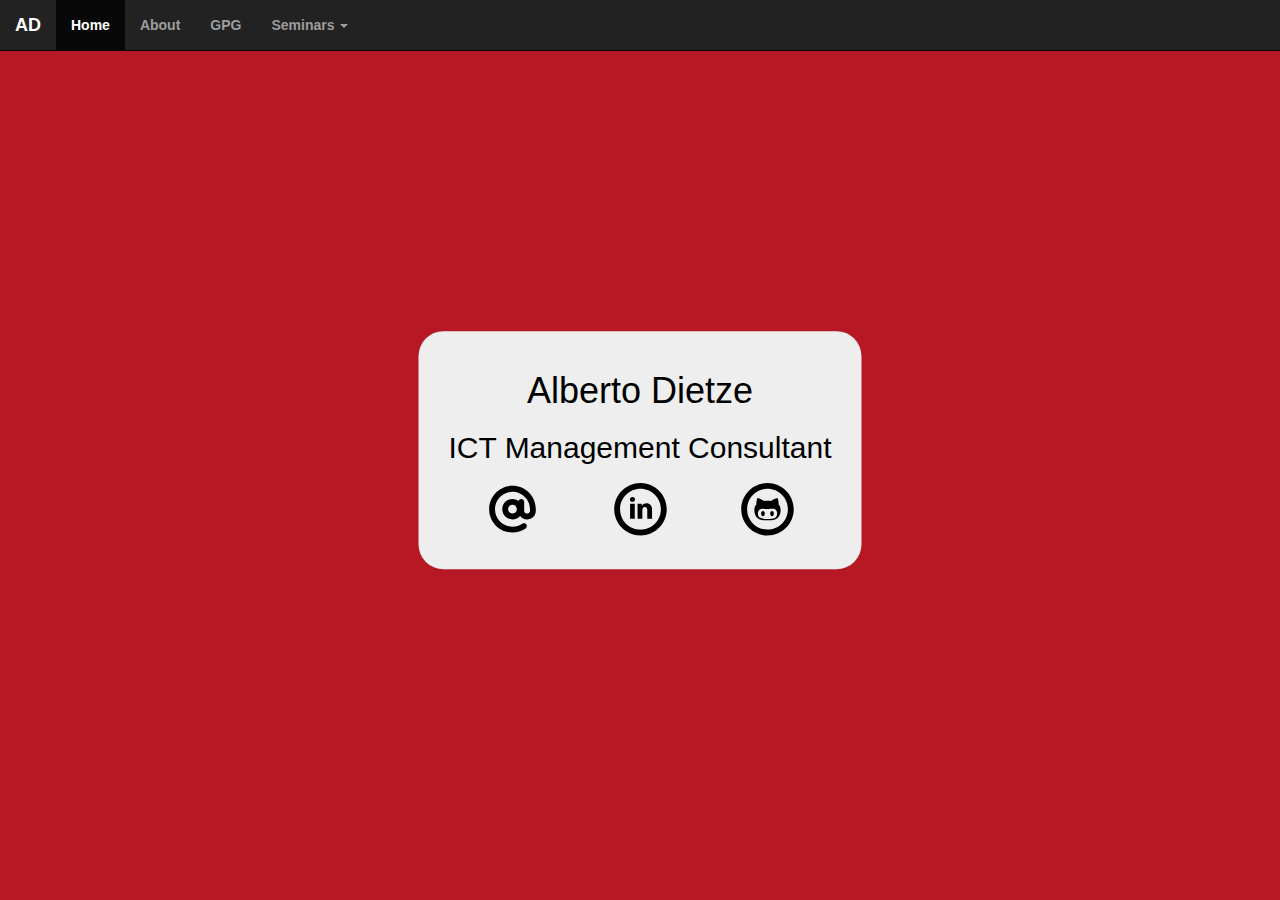
==== DEPLOY/index.html @ f14fee0b "a" ====
<!DOCTYPE html>
<html lang="en">
<head>
	<!-- Global site tag (gtag.js) - Google Analytics -->
	<script async src="https://www.googletagmanager.com/gtag/js?id=UA-146448450-1"></script>
	<script>
		window.dataLayer = window.dataLayer || [];
		function gtag(){dataLayer.push(arguments);}
		gtag('js', new Date());
		gtag('config', 'UA-146448450-1');
	</script>
	<meta charset="utf-8">
	<meta name="viewport" content="width=device-width, initial-scale=1.0, minimum-scale=1.0, maximum-scale=1.0, user-scalable=no">
	<title>Alberto Dietze</title>
	<meta name="description" content="Alberto Dietze">
	<meta name="author" content="Alberto Dietze" />
	<!-- css -->
	<link rel="stylesheet" media="screen" href="css/main.css">
	<link rel="stylesheet" media="screen" href="css/index.css">
	<link rel="stylesheet" href="https://maxcdn.bootstrapcdn.com/bootstrap/3.4.1/css/bootstrap.min.css">
	<!-- <link rel="stylesheet" href="css/wget/bootstrap.min.css"> -->
	<!-- scripts -->
	<!-- <script src="js/mypem.js"></script> -->
	<script src="js/particles.js"></script>
	<script src="js/app.js"></script>
	<script src="https://ajax.googleapis.com/ajax/libs/jquery/3.4.1/jquery.min.js"></script>
	<!-- <script src="js/wget/jquery.min.js"></script> -->
	<script src="https://maxcdn.bootstrapcdn.com/bootstrap/3.4.1/js/bootstrap.min.js"></script>
	<!-- <script src="js/wget/bootstrap.min.js"></script> -->
</head>
<body id="particles-js">

	<nav class="navbar navbar-inverse navbar-fixed-top">
		<div class="container-fluid">
			<div class="navbar-header">
				<button type="button" class="navbar-toggle" data-toggle="collapse" data-target="#myNavbar">
					<span class="icon-bar"></span>
					<span class="icon-bar"></span>
					<span class="icon-bar"></span>                      
				</button>
				<a class="navbar-brand">AD</a>
			</div>
			<div class="collapse navbar-collapse" id="myNavbar">
				<ul class="nav navbar-nav">
					<li class="active"><a href="#">Home</a></li>
					<li><a href="about.html">About</a></li>
					<li><a href="gpg.html">GPG</a></li>
					<li class="dropdown">
						<a class="dropdown-toggle" data-toggle="dropdown" href="">Seminars <span class="caret"></span></a>
						<ul class="dropdown-menu">
							<li><a href="https://www.dropbox.com/sh/ahdogs1xyk8h1z9/AABxIbP4xgRSTnd3l9vVhO7da?dl=0" target="_blank" rel="noopener noreferrer">Shared Material</a></li>
							<li><a href="https://prezi.com/rm7rwroxln48/?token=f9cd50e2b729b06f08e9dcff2940600a6d347d37c67580319c6e32f19b0987ff" target="_blank" rel="noopener noreferrer">[ITA] La Crittologia: Symmetric & Asymmetric cryptology</a></li>
							<li><a href="https://prezi.com/xsouz6bcjjl0/?token=134e5cdf1372634f99df94649a3ded733ba48e4dfed126ec426595b9f51440c0" target="_blank" rel="noopener noreferrer">[ITA] Informatica - Roba da Grafici: Informatics for Designer</a></li>
							<li><a href="https://prezi.com/-xhr9g9m1q1m/?token=694ac4504d57dd34b646a4832f4546127609a63a051c4c7cae784307fea7f4af" target="_blank" rel="noopener noreferrer">[ENG] Digital Security: Fast approch to digital 'symmetric' security</a></li>
						</ul>
					</li>
				</ul>
			</div>
		</div>
	</nav>

	<div id="textblock">
			
		<h1>Alberto Dietze</h1>
			<h2>ICT Management Consultant</h2>
			<div class="contact-icons">
				<a href="mailto:alberto@dietze.it">
					<svg class="svg-contact" width="24" height="24" viewBox="0 0 24 24">
						<path d="M12 4c-4.411 0-8 3.589-8 8s3.589 8 8 8c1.616 0 3.172-0.479 4.499-1.384 0.456-0.312 0.574-0.934 0.263-1.39-0.311-0.457-0.932-0.572-1.39-0.263-0.994 0.679-2.16 1.037-3.372 1.037-3.309 0-6-2.691-6-6s2.691-6 6-6 6 2.691 6 6v0.5c0 0.552-0.448 1-1 1s-1-0.448-1-1v-3c0-0.553-0.447-1-1-1-0.441 0-0.805 0.29-0.938 0.688-0.58-0.427-1.289-0.688-2.062-0.688-1.93 0-3.5 1.57-3.5 3.5s1.57 3.5 3.5 3.5c1.045 0 1.975-0.47 2.616-1.199 0.548 0.723 1.408 1.199 2.384 1.199 1.654 0 3-1.346 3-3v-0.5c0-4.411-3.589-8-8-8zM12 13.5c-0.827 0-1.5-0.673-1.5-1.5s0.673-1.5 1.5-1.5 1.5 0.673 1.5 1.5-0.673 1.5-1.5 1.5z"></path>
					</svg>
				</a>
				<a href="https://linkedin.com/in/doctord90" target="_blank">
					<svg class="svg-contact" width="24" height="24" viewBox="0 0 24 24">
						<path d="M10.033 15.3h-1.6v-5.199h1.6v5.199zM9.233 9.434c-0.577 0-0.866-0.267-0.866-0.8 0-0.223 0.082-0.412 0.25-0.567 0.166-0.155 0.371-0.233 0.616-0.233 0.577 0 0.866 0.268 0.866 0.801s-0.288 0.799-0.866 0.799zM15.967 15.3h-1.633v-2.9c0-0.755-0.268-1.133-0.801-1.133-0.422 0-0.699 0.211-0.834 0.633-0.043 0.067-0.066 0.201-0.066 0.4v3h-1.633v-3.533c0-0.8-0.012-1.355-0.033-1.666h1.4l0.1 0.699c0.367-0.556 0.9-0.833 1.633-0.833 0.557 0 1.006 0.194 1.35 0.583 0.346 0.389 0.518 0.95 0.518 1.684v3.066z"></path>
						<path d="M12 21c-4.963 0-9-4.037-9-9s4.037-9 9-9 9 4.037 9 9-4.037 9-9 9zM12 5c-3.859 0-7 3.141-7 7s3.141 7 7 7 7-3.141 7-7-3.141-7-7-7z"></path>
					</svg>
				</a>
				<a href="https://github.com/DoctorD90" target="_blank">
					<svg class="svg-contact" width="24" height="24" viewBox="0 0 24 24">
						<path d="M12 21c-4.963 0-9-4.038-9-9s4.037-9 9-9 9 4.038 9 9-4.037 9-9 9zM12 5c-3.859 0-7 3.14-7 7s3.141 7 7 7 7-3.14 7-7-3.141-7-7-7z"></path>
						<path d="M13.565 12.626c0.171 0 0.316 0.084 0.441 0.255 0.124 0.169 0.187 0.378 0.187 0.625s-0.062 0.457-0.187 0.626c-0.125 0.169-0.271 0.254-0.441 0.254-0.181 0-0.337-0.084-0.461-0.254s-0.187-0.378-0.187-0.626c0-0.248 0.062-0.456 0.187-0.625 0.125-0.171 0.281-0.255 0.461-0.255M15.775 10.337c0.482 0.522 0.725 1.155 0.725 1.898 0 0.482-0.057 0.915-0.166 1.301-0.111 0.384-0.252 0.698-0.42 0.939-0.171 0.242-0.378 0.454-0.627 0.635-0.249 0.184-0.478 0.316-0.685 0.401-0.208 0.085-0.446 0.15-0.716 0.196-0.266 0.047-0.467 0.072-0.606 0.079-0.135 0.006-0.282 0.009-0.44 0.009-0.035 0-0.155 0.004-0.352 0.010-0.193 0.008-0.359 0.011-0.488 0.011s-0.295-0.003-0.488-0.011c-0.196-0.006-0.316-0.010-0.352-0.010-0.158 0-0.306-0.002-0.44-0.009-0.14-0.007-0.341-0.032-0.606-0.079-0.271-0.045-0.508-0.11-0.716-0.196-0.207-0.084-0.436-0.217-0.684-0.401-0.25-0.182-0.457-0.394-0.628-0.635-0.168-0.241-0.309-0.555-0.42-0.939-0.109-0.386-0.166-0.819-0.166-1.301 0-0.743 0.242-1.376 0.725-1.898-0.053-0.026-0.056-0.286-0.008-0.782 0.043-0.496 0.148-0.953 0.319-1.37 0.602 0.064 1.343 0.404 2.23 1.017 0.3-0.078 0.71-0.118 1.233-0.118 0.549 0 0.959 0.040 1.234 0.118 0.404-0.273 0.791-0.496 1.16-0.666 0.374-0.168 0.644-0.267 0.814-0.293l0.254-0.058c0.172 0.417 0.277 0.875 0.32 1.37 0.050 0.496 0.047 0.756-0.006 0.782M12.021 15.364c1.083 0 1.899-0.129 2.454-0.39 0.553-0.26 0.833-0.796 0.833-1.605 0-0.469-0.176-0.861-0.529-1.174-0.181-0.17-0.394-0.273-0.638-0.313-0.238-0.039-0.607-0.039-1.104 0-0.495 0.040-0.834 0.058-1.016 0.058-0.248 0-0.517-0.013-0.851-0.039s-0.596-0.041-0.783-0.049c-0.191-0.006-0.395 0.018-0.616 0.069-0.223 0.053-0.404 0.143-0.55 0.273-0.336 0.3-0.507 0.691-0.507 1.174 0 0.809 0.274 1.345 0.821 1.605 0.547 0.261 1.361 0.39 2.444 0.39M10.455 12.626c0.17 0 0.316 0.084 0.44 0.255 0.124 0.169 0.187 0.378 0.187 0.625s-0.062 0.457-0.187 0.626c-0.124 0.169-0.271 0.254-0.44 0.254-0.182 0-0.337-0.084-0.462-0.254s-0.187-0.378-0.187-0.626c0-0.248 0.062-0.456 0.187-0.625 0.125-0.171 0.28-0.255 0.462-0.255"></path>
					</svg>
				</a>
			<!--
				<a href="gpg.html">
					<svg class="svg-contact" width="24" height="24" viewBox="0 0 24 24">
						<path d="M10 21h-6v-4.414l3.783-3.783c-0.187-0.587-0.283-1.192-0.283-1.803 0-3.309 2.691-6 6-6s6 2.691 6 6-2.691 6-6 6h-1.5v2h-2v2zM6 19h2v-2h2v-2h3.5c2.206 0 4-1.794 4-4s-1.794-4-4-4-4 1.794-4 4c0 0.559 0.121 1.109 0.359 1.639l0.285 0.631-4.144 4.144v1.586z"></path>
						<path d="M13.5 9.998c0.551 0 1 0.449 1 1.002 0 0.552-0.449 1-1 1s-1-0.448-1-1c0-0.553 0.449-1.002 1-1.002M13.5 8.998c-1.104 0-2 0.896-2 2.002 0 1.104 0.896 2 2 2 1.105 0 2-0.896 2-2 0-1.105-0.895-2.002-2-2.002z"></path>
					</svg>
				</a>
			-->
			</div>
			<!-- <img alt="" style="border: 0px solid;" src="http://www.danasoft.com/sig/DoctorD90.jpg"> -->
			
	</div>
	
</body>
</html>
---- DEPLOY/css/main.css ----
body {
	font-family: Arial, Helvetica, sans-serif;
	margin: 0;
	padding-top: 70px;
}

#particles-js{
	width: 100%;
	height: 100%;
	position: absolute;
	background-color: #b61924;
	background-image: url('');
	background-size: cover;
	background-position: 50% 50%;
	background-repeat: no-repeat;
}

.navbar {
	font-weight: bold;
}

#textblock {
	z-index: 1;
	text-align: center;
	color: black;
	position: absolute;
	top: 50%;
	right: 50%;
	margin: 50 auto;
	-webkit-transform: translate(50%,-50%);
	transform: translate(50%,-50%);
	background: #eee;
	border-radius: 25px;
	max-width: 90%;
	max-height: 60vh;
	box-sizing: border-box;
	padding: 20px 30px;
}

.svg-contact {
	width: 70px;
	height: 70px;
}

.svg-contact:hover {
	fill: #b61924;
}
---- DEPLOY/css/index.css ----
/*
h1 {
	color: black;
	font-weight: bold;
	letter-spacing: 0.1em;
	font-size: 4em;
	margin: -10px 0;
}

h3 {
	color: black;
	font-weight: bold;
	letter-spacing: 0.1em;
	font-size: 2em;
	margin: -10px 0;
}
*/

.contact-icons {
	display: flex;
	flex-direction: row;
	/* Below sets up your display method: flex-start|flex-end|space-between|space-around */
	justify-content: space-around;
	/* Below removes bullets and cleans white-space */
	list-style: none;
	padding: 10;
	/* Bonus: forces no word-wrap */
	white-space: nowrap;
}
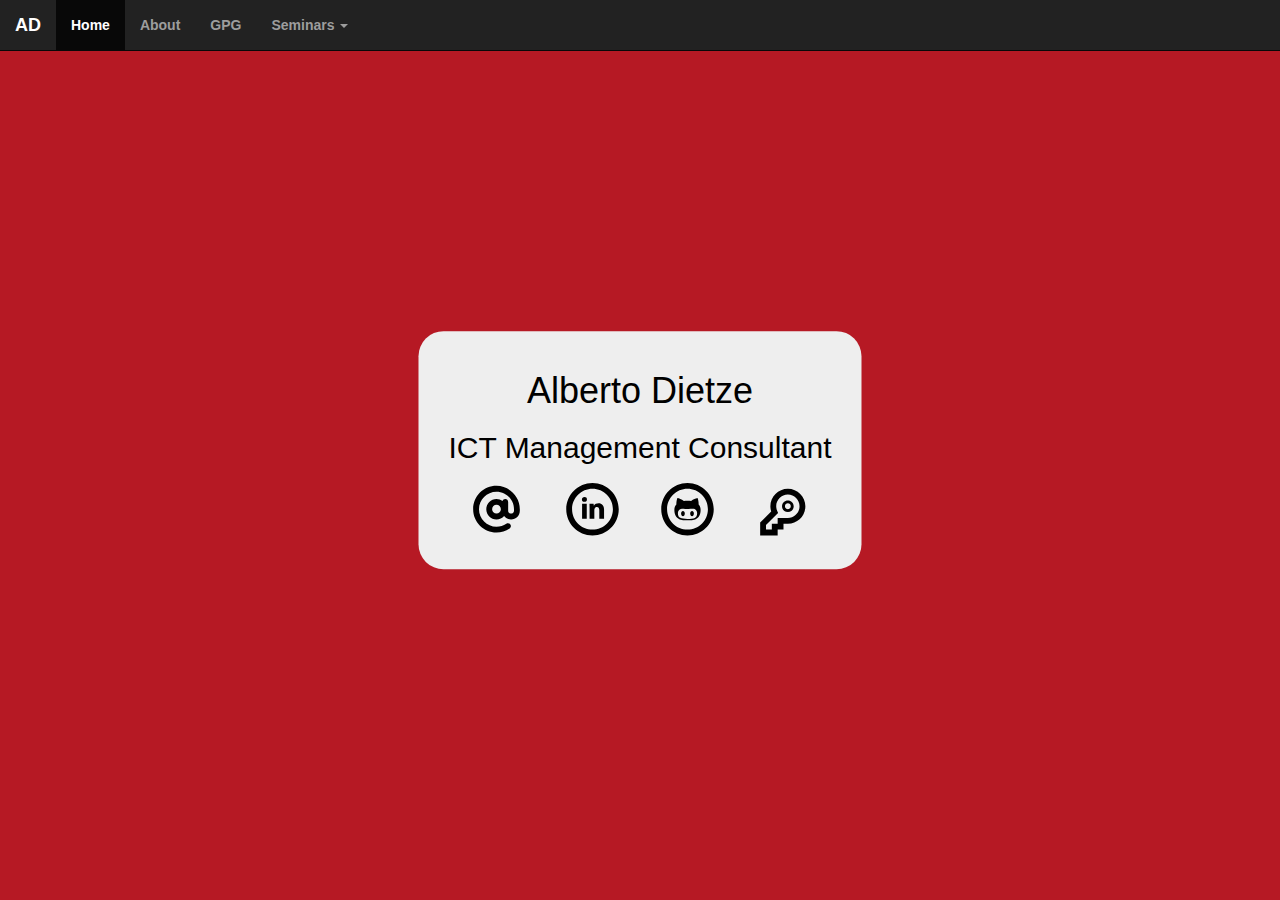
==== commit a25da0ba: "a" ====
--- a/DEPLOY/index.html
+++ b/DEPLOY/index.html
@@ -60,7 +60,7 @@
 	</nav>
 
 	<div id="textblock">
-			
+		
 		<h1>Alberto Dietze</h1>
 			<h2>ICT Management Consultant</h2>
 			<div class="contact-icons">
@@ -81,14 +81,12 @@
 						<path d="M13.565 12.626c0.171 0 0.316 0.084 0.441 0.255 0.124 0.169 0.187 0.378 0.187 0.625s-0.062 0.457-0.187 0.626c-0.125 0.169-0.271 0.254-0.441 0.254-0.181 0-0.337-0.084-0.461-0.254s-0.187-0.378-0.187-0.626c0-0.248 0.062-0.456 0.187-0.625 0.125-0.171 0.281-0.255 0.461-0.255M15.775 10.337c0.482 0.522 0.725 1.155 0.725 1.898 0 0.482-0.057 0.915-0.166 1.301-0.111 0.384-0.252 0.698-0.42 0.939-0.171 0.242-0.378 0.454-0.627 0.635-0.249 0.184-0.478 0.316-0.685 0.401-0.208 0.085-0.446 0.15-0.716 0.196-0.266 0.047-0.467 0.072-0.606 0.079-0.135 0.006-0.282 0.009-0.44 0.009-0.035 0-0.155 0.004-0.352 0.010-0.193 0.008-0.359 0.011-0.488 0.011s-0.295-0.003-0.488-0.011c-0.196-0.006-0.316-0.010-0.352-0.010-0.158 0-0.306-0.002-0.44-0.009-0.14-0.007-0.341-0.032-0.606-0.079-0.271-0.045-0.508-0.11-0.716-0.196-0.207-0.084-0.436-0.217-0.684-0.401-0.25-0.182-0.457-0.394-0.628-0.635-0.168-0.241-0.309-0.555-0.42-0.939-0.109-0.386-0.166-0.819-0.166-1.301 0-0.743 0.242-1.376 0.725-1.898-0.053-0.026-0.056-0.286-0.008-0.782 0.043-0.496 0.148-0.953 0.319-1.37 0.602 0.064 1.343 0.404 2.23 1.017 0.3-0.078 0.71-0.118 1.233-0.118 0.549 0 0.959 0.040 1.234 0.118 0.404-0.273 0.791-0.496 1.16-0.666 0.374-0.168 0.644-0.267 0.814-0.293l0.254-0.058c0.172 0.417 0.277 0.875 0.32 1.37 0.050 0.496 0.047 0.756-0.006 0.782M12.021 15.364c1.083 0 1.899-0.129 2.454-0.39 0.553-0.26 0.833-0.796 0.833-1.605 0-0.469-0.176-0.861-0.529-1.174-0.181-0.17-0.394-0.273-0.638-0.313-0.238-0.039-0.607-0.039-1.104 0-0.495 0.040-0.834 0.058-1.016 0.058-0.248 0-0.517-0.013-0.851-0.039s-0.596-0.041-0.783-0.049c-0.191-0.006-0.395 0.018-0.616 0.069-0.223 0.053-0.404 0.143-0.55 0.273-0.336 0.3-0.507 0.691-0.507 1.174 0 0.809 0.274 1.345 0.821 1.605 0.547 0.261 1.361 0.39 2.444 0.39M10.455 12.626c0.17 0 0.316 0.084 0.44 0.255 0.124 0.169 0.187 0.378 0.187 0.625s-0.062 0.457-0.187 0.626c-0.124 0.169-0.271 0.254-0.44 0.254-0.182 0-0.337-0.084-0.462-0.254s-0.187-0.378-0.187-0.626c0-0.248 0.062-0.456 0.187-0.625 0.125-0.171 0.28-0.255 0.462-0.255"></path>
 					</svg>
 				</a>
-			<!--
 				<a href="gpg.html">
 					<svg class="svg-contact" width="24" height="24" viewBox="0 0 24 24">
 						<path d="M10 21h-6v-4.414l3.783-3.783c-0.187-0.587-0.283-1.192-0.283-1.803 0-3.309 2.691-6 6-6s6 2.691 6 6-2.691 6-6 6h-1.5v2h-2v2zM6 19h2v-2h2v-2h3.5c2.206 0 4-1.794 4-4s-1.794-4-4-4-4 1.794-4 4c0 0.559 0.121 1.109 0.359 1.639l0.285 0.631-4.144 4.144v1.586z"></path>
 						<path d="M13.5 9.998c0.551 0 1 0.449 1 1.002 0 0.552-0.449 1-1 1s-1-0.448-1-1c0-0.553 0.449-1.002 1-1.002M13.5 8.998c-1.104 0-2 0.896-2 2.002 0 1.104 0.896 2 2 2 1.105 0 2-0.896 2-2 0-1.105-0.895-2.002-2-2.002z"></path>
 					</svg>
 				</a>
-			-->
 			</div>
 			<!-- <img alt="" style="border: 0px solid;" src="http://www.danasoft.com/sig/DoctorD90.jpg"> -->
 			
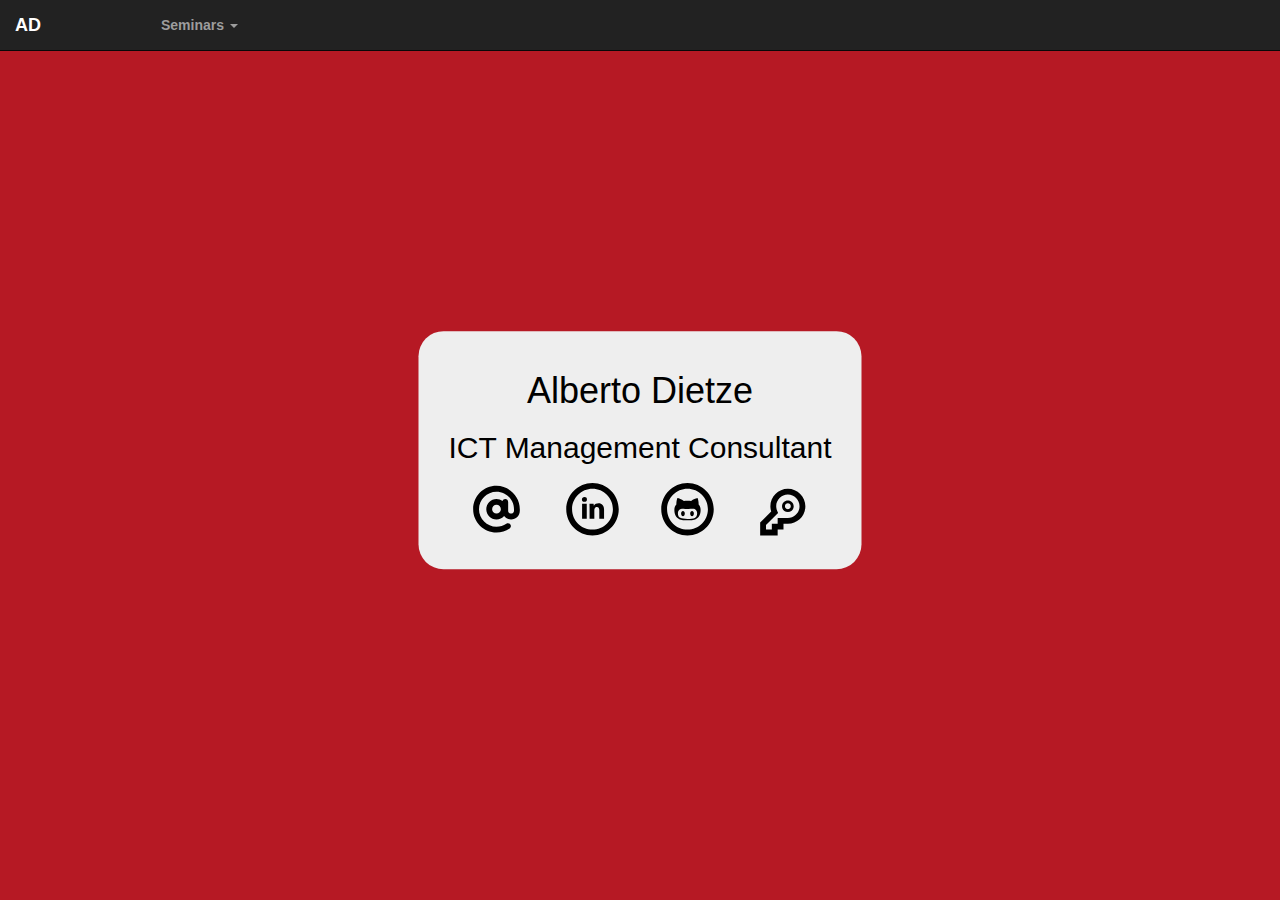
==== commit 71a104af: "a" ====
--- a/DEPLOY/index.html
+++ b/DEPLOY/index.html
@@ -42,9 +42,9 @@
 			</div>
 			<div class="collapse navbar-collapse" id="myNavbar">
 				<ul class="nav navbar-nav">
-					<li class="active"><a href="#">Home</a></li>
-					<li><a href="about.html">About</a></li>
-					<li><a href="gpg.html">GPG</a></li>
+					<li><a href="1.0.html"></a></li>
+					<li><a href="0.5.html"></a></li>
+					<li><a href="0.5.html"></a></li>
 					<li class="dropdown">
 						<a class="dropdown-toggle" data-toggle="dropdown" href="">Seminars <span class="caret"></span></a>
 						<ul class="dropdown-menu">
--- a/DEPLOY/css/main.css
+++ b/DEPLOY/css/main.css
@@ -31,7 +31,7 @@
 	transform: translate(50%,-50%);
 	background: #eee;
 	border-radius: 25px;
-	max-width: 90%;
+	max-width: 80vw;
 	max-height: 60vh;
 	box-sizing: border-box;
 	padding: 20px 30px;
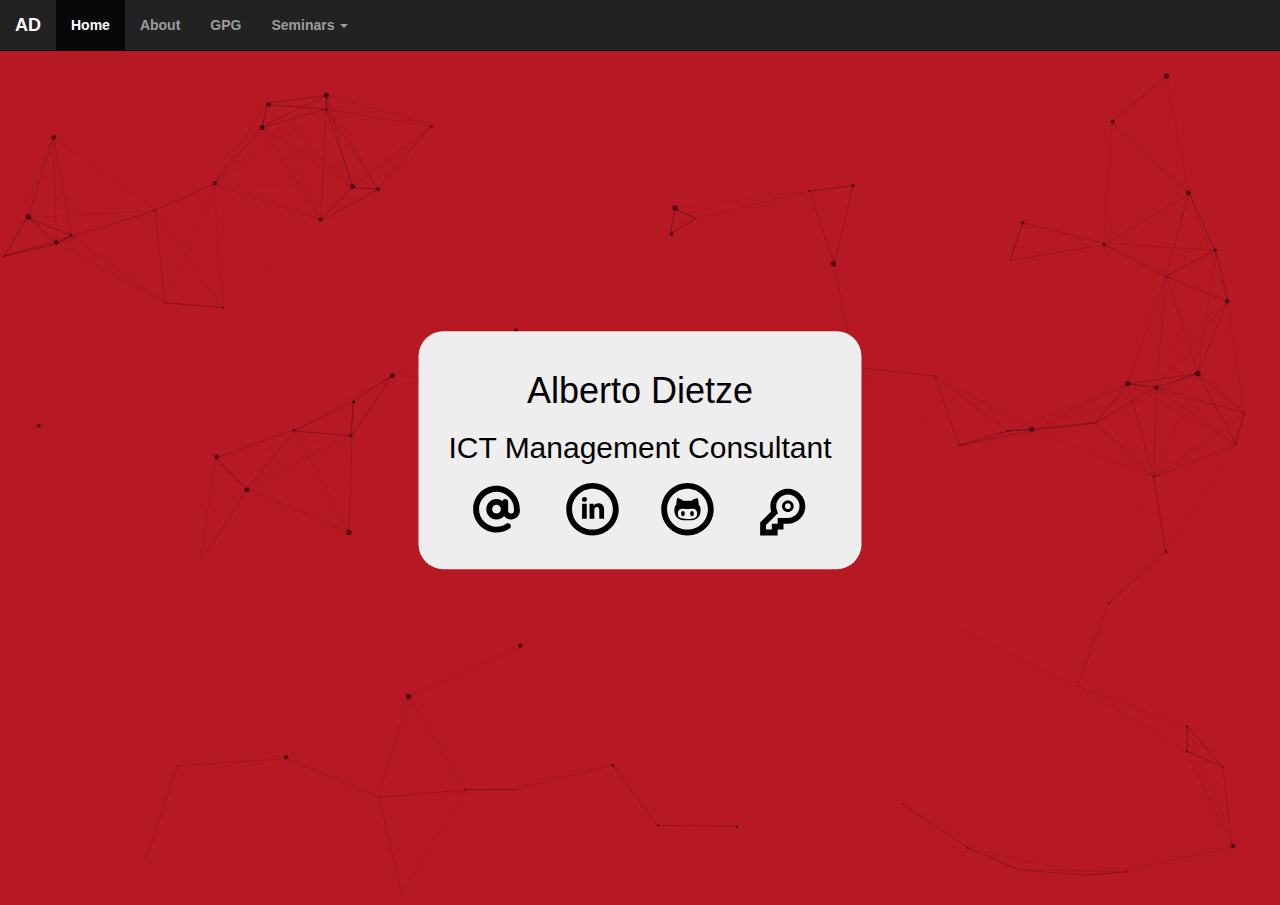
==== commit 4c424d03: "a" ====
--- a/DEPLOY/index.html
+++ b/DEPLOY/index.html
@@ -42,9 +42,9 @@
 			</div>
 			<div class="collapse navbar-collapse" id="myNavbar">
 				<ul class="nav navbar-nav">
-					<li><a href="1.0.html"></a></li>
-					<li><a href="0.5.html"></a></li>
-					<li><a href="0.5.html"></a></li>
+					<li class="active"><a href="#">Home</a></li>
+					<li><a href="about.html">About</a></li>
+					<li><a href="gpg.html">GPG</a></li>
 					<li class="dropdown">
 						<a class="dropdown-toggle" data-toggle="dropdown" href="">Seminars <span class="caret"></span></a>
 						<ul class="dropdown-menu">
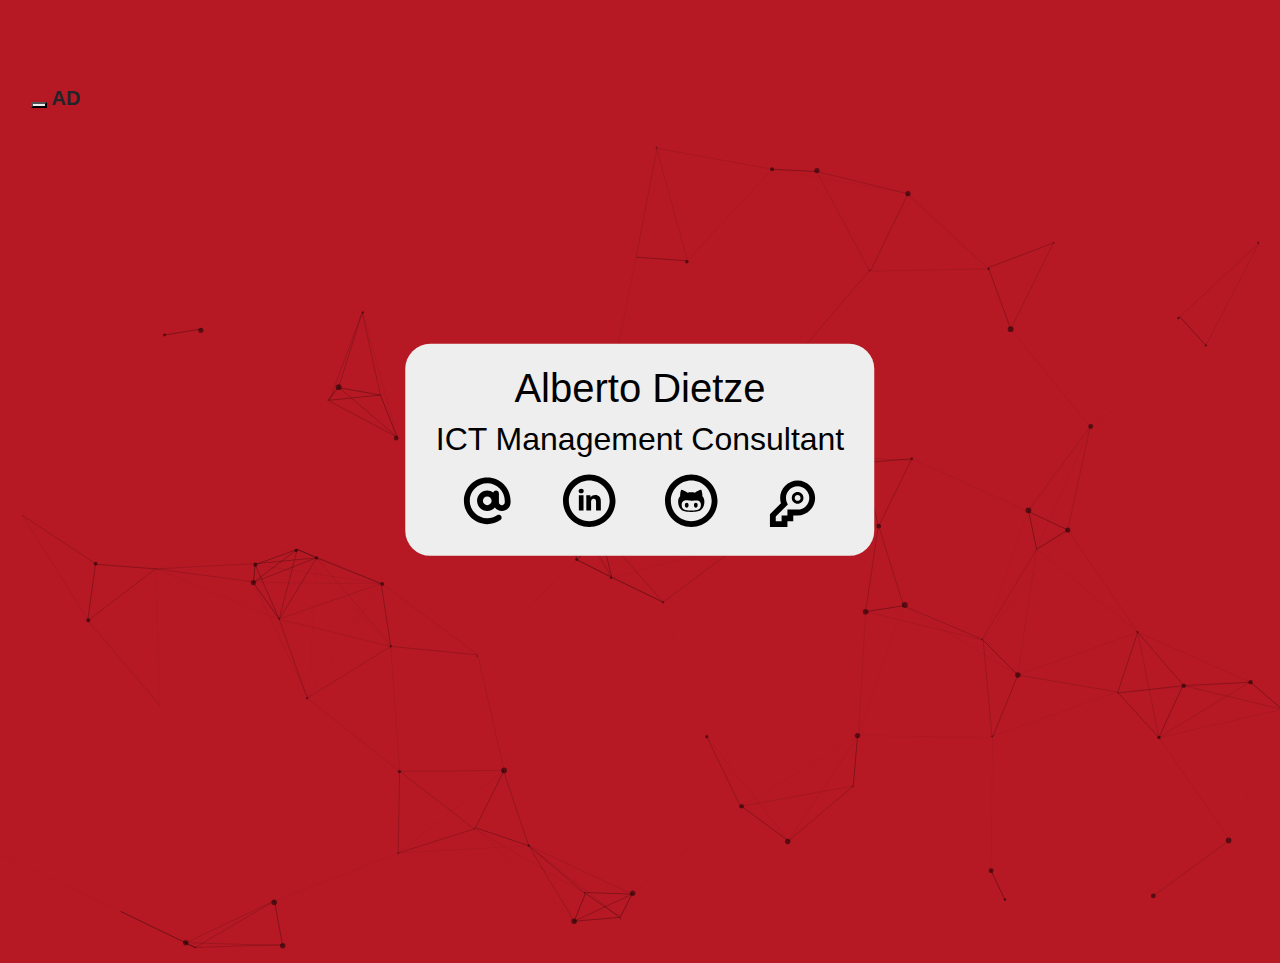
==== commit 052734a2: "a" ====
--- a/DEPLOY/index.html
+++ b/DEPLOY/index.html
@@ -17,16 +17,21 @@
 	<!-- css -->
 	<link rel="stylesheet" media="screen" href="css/main.css">
 	<link rel="stylesheet" media="screen" href="css/index.css">
-	<link rel="stylesheet" href="https://maxcdn.bootstrapcdn.com/bootstrap/3.4.1/css/bootstrap.min.css">
 	<!-- <link rel="stylesheet" href="css/wget/bootstrap.min.css"> -->
+	<!-- <link rel="stylesheet" href="https://maxcdn.bootstrapcdn.com/bootstrap/3.4.1/css/bootstrap.min.css"> -->
+	<link rel="stylesheet" href="https://stackpath.bootstrapcdn.com/bootstrap/4.4.1/css/bootstrap.min.css" integrity="sha384-Vkoo8x4CGsO3+Hhxv8T/Q5PaXtkKtu6ug5TOeNV6gBiFeWPGFN9MuhOf23Q9Ifjh" crossorigin="anonymous">
 	<!-- scripts -->
 	<!-- <script src="js/mypem.js"></script> -->
 	<script src="js/particles.js"></script>
 	<script src="js/app.js"></script>
-	<script src="https://ajax.googleapis.com/ajax/libs/jquery/3.4.1/jquery.min.js"></script>
+	
 	<!-- <script src="js/wget/jquery.min.js"></script> -->
-	<script src="https://maxcdn.bootstrapcdn.com/bootstrap/3.4.1/js/bootstrap.min.js"></script>
+	<!-- <script src="https://ajax.googleapis.com/ajax/libs/jquery/3.4.1/jquery.min.js"></script> -->
+	<script src="https://code.jquery.com/jquery-3.4.1.slim.min.js" integrity="sha384-J6qa4849blE2+poT4WnyKhv5vZF5SrPo0iEjwBvKU7imGFAV0wwj1yYfoRSJoZ+n" crossorigin="anonymous"></script>
+	
 	<!-- <script src="js/wget/bootstrap.min.js"></script> -->
+	<!-- <script src="https://maxcdn.bootstrapcdn.com/bootstrap/3.4.1/js/bootstrap.min.js"></script> -->
+	<script src="https://stackpath.bootstrapcdn.com/bootstrap/4.4.1/js/bootstrap.min.js" integrity="sha384-wfSDF2E50Y2D1uUdj0O3uMBJnjuUD4Ih7YwaYd1iqfktj0Uod8GCExl3Og8ifwB6" crossorigin="anonymous"></script>
 </head>
 <body id="particles-js">
 
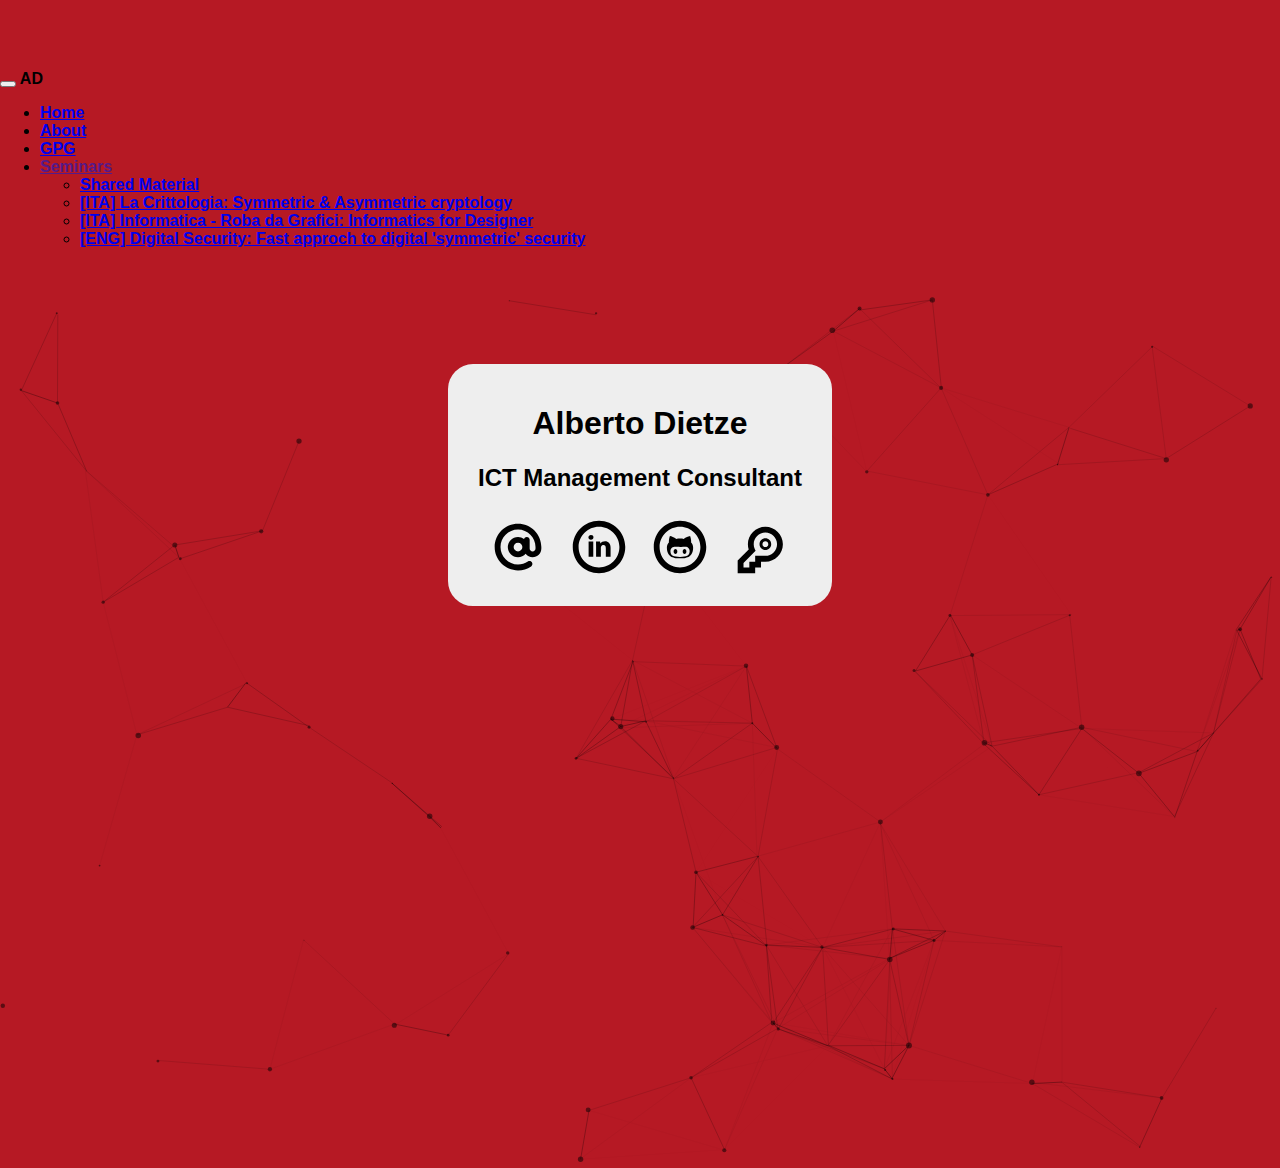
==== commit b6959c8b: "a" ====
--- a/DEPLOY/index.html
+++ b/DEPLOY/index.html
@@ -17,21 +17,22 @@
 	<!-- css -->
 	<link rel="stylesheet" media="screen" href="css/main.css">
 	<link rel="stylesheet" media="screen" href="css/index.css">
-	<!-- <link rel="stylesheet" href="css/wget/bootstrap.min.css"> -->
+	<link rel="stylesheet" href="css/wget/bootstrap.min.css">
 	<!-- <link rel="stylesheet" href="https://maxcdn.bootstrapcdn.com/bootstrap/3.4.1/css/bootstrap.min.css"> -->
-	<link rel="stylesheet" href="https://stackpath.bootstrapcdn.com/bootstrap/4.4.1/css/bootstrap.min.css" integrity="sha384-Vkoo8x4CGsO3+Hhxv8T/Q5PaXtkKtu6ug5TOeNV6gBiFeWPGFN9MuhOf23Q9Ifjh" crossorigin="anonymous">
+	<!-- <link rel="stylesheet" href="https://stackpath.bootstrapcdn.com/bootstrap/4.4.1/css/bootstrap.min.css" integrity="sha384-Vkoo8x4CGsO3+Hhxv8T/Q5PaXtkKtu6ug5TOeNV6gBiFeWPGFN9MuhOf23Q9Ifjh" crossorigin="anonymous"> -->
+	
 	<!-- scripts -->
 	<!-- <script src="js/mypem.js"></script> -->
 	<script src="js/particles.js"></script>
 	<script src="js/app.js"></script>
 	
-	<!-- <script src="js/wget/jquery.min.js"></script> -->
+	<script src="js/wget/jquery.min.js"></script>
 	<!-- <script src="https://ajax.googleapis.com/ajax/libs/jquery/3.4.1/jquery.min.js"></script> -->
-	<script src="https://code.jquery.com/jquery-3.4.1.slim.min.js" integrity="sha384-J6qa4849blE2+poT4WnyKhv5vZF5SrPo0iEjwBvKU7imGFAV0wwj1yYfoRSJoZ+n" crossorigin="anonymous"></script>
+	<!-- <script src="https://code.jquery.com/jquery-3.4.1.slim.min.js" integrity="sha384-J6qa4849blE2+poT4WnyKhv5vZF5SrPo0iEjwBvKU7imGFAV0wwj1yYfoRSJoZ+n" crossorigin="anonymous"></script> -->
 	
-	<!-- <script src="js/wget/bootstrap.min.js"></script> -->
+	<script src="js/wget/bootstrap.min.js"></script>
 	<!-- <script src="https://maxcdn.bootstrapcdn.com/bootstrap/3.4.1/js/bootstrap.min.js"></script> -->
-	<script src="https://stackpath.bootstrapcdn.com/bootstrap/4.4.1/js/bootstrap.min.js" integrity="sha384-wfSDF2E50Y2D1uUdj0O3uMBJnjuUD4Ih7YwaYd1iqfktj0Uod8GCExl3Og8ifwB6" crossorigin="anonymous"></script>
+	<!-- <script src="https://stackpath.bootstrapcdn.com/bootstrap/4.4.1/js/bootstrap.min.js" integrity="sha384-wfSDF2E50Y2D1uUdj0O3uMBJnjuUD4Ih7YwaYd1iqfktj0Uod8GCExl3Og8ifwB6" crossorigin="anonymous"></script> -->
 </head>
 <body id="particles-js">
 
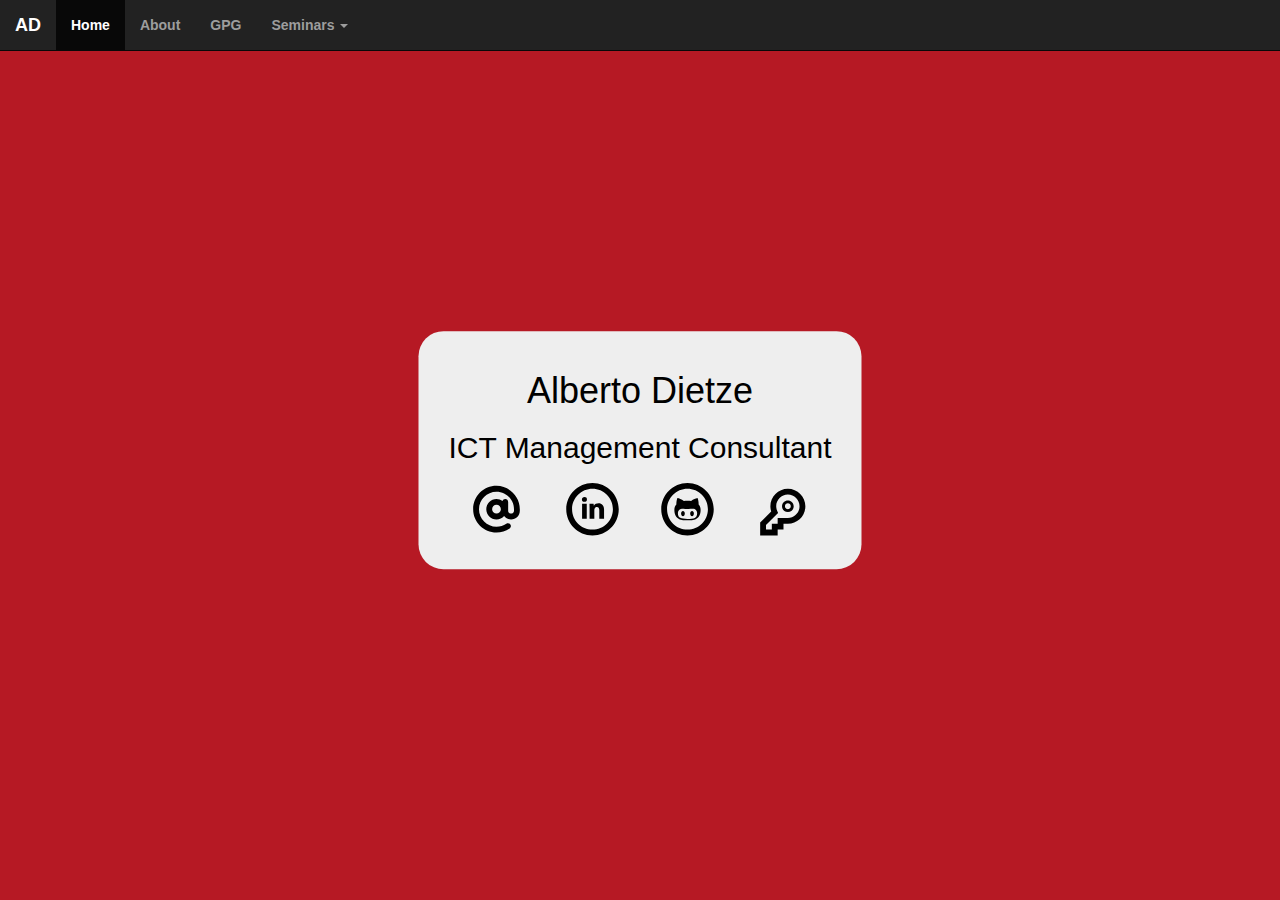
==== commit 07903449: "a" ====
--- a/DEPLOY/index.html
+++ b/DEPLOY/index.html
@@ -17,8 +17,8 @@
 	<!-- css -->
 	<link rel="stylesheet" media="screen" href="css/main.css">
 	<link rel="stylesheet" media="screen" href="css/index.css">
-	<link rel="stylesheet" href="css/wget/bootstrap.min.css">
-	<!-- <link rel="stylesheet" href="https://maxcdn.bootstrapcdn.com/bootstrap/3.4.1/css/bootstrap.min.css"> -->
+	<!-- <link rel="stylesheet" href="css/wget/bootstrap.min.css"> -->
+	<link rel="stylesheet" href="https://maxcdn.bootstrapcdn.com/bootstrap/3.4.1/css/bootstrap.min.css">
 	<!-- <link rel="stylesheet" href="https://stackpath.bootstrapcdn.com/bootstrap/4.4.1/css/bootstrap.min.css" integrity="sha384-Vkoo8x4CGsO3+Hhxv8T/Q5PaXtkKtu6ug5TOeNV6gBiFeWPGFN9MuhOf23Q9Ifjh" crossorigin="anonymous"> -->
 	
 	<!-- scripts -->
@@ -26,12 +26,12 @@
 	<script src="js/particles.js"></script>
 	<script src="js/app.js"></script>
 	
-	<script src="js/wget/jquery.min.js"></script>
-	<!-- <script src="https://ajax.googleapis.com/ajax/libs/jquery/3.4.1/jquery.min.js"></script> -->
+	<!-- <script src="js/wget/jquery.min.js"></script> -->
+	<script src="https://ajax.googleapis.com/ajax/libs/jquery/3.4.1/jquery.min.js"></script>
 	<!-- <script src="https://code.jquery.com/jquery-3.4.1.slim.min.js" integrity="sha384-J6qa4849blE2+poT4WnyKhv5vZF5SrPo0iEjwBvKU7imGFAV0wwj1yYfoRSJoZ+n" crossorigin="anonymous"></script> -->
 	
-	<script src="js/wget/bootstrap.min.js"></script>
-	<!-- <script src="https://maxcdn.bootstrapcdn.com/bootstrap/3.4.1/js/bootstrap.min.js"></script> -->
+	<!-- <script src="js/wget/bootstrap.min.js"></script> -->
+	<script src="https://maxcdn.bootstrapcdn.com/bootstrap/3.4.1/js/bootstrap.min.js"></script>
 	<!-- <script src="https://stackpath.bootstrapcdn.com/bootstrap/4.4.1/js/bootstrap.min.js" integrity="sha384-wfSDF2E50Y2D1uUdj0O3uMBJnjuUD4Ih7YwaYd1iqfktj0Uod8GCExl3Og8ifwB6" crossorigin="anonymous"></script> -->
 </head>
 <body id="particles-js">
